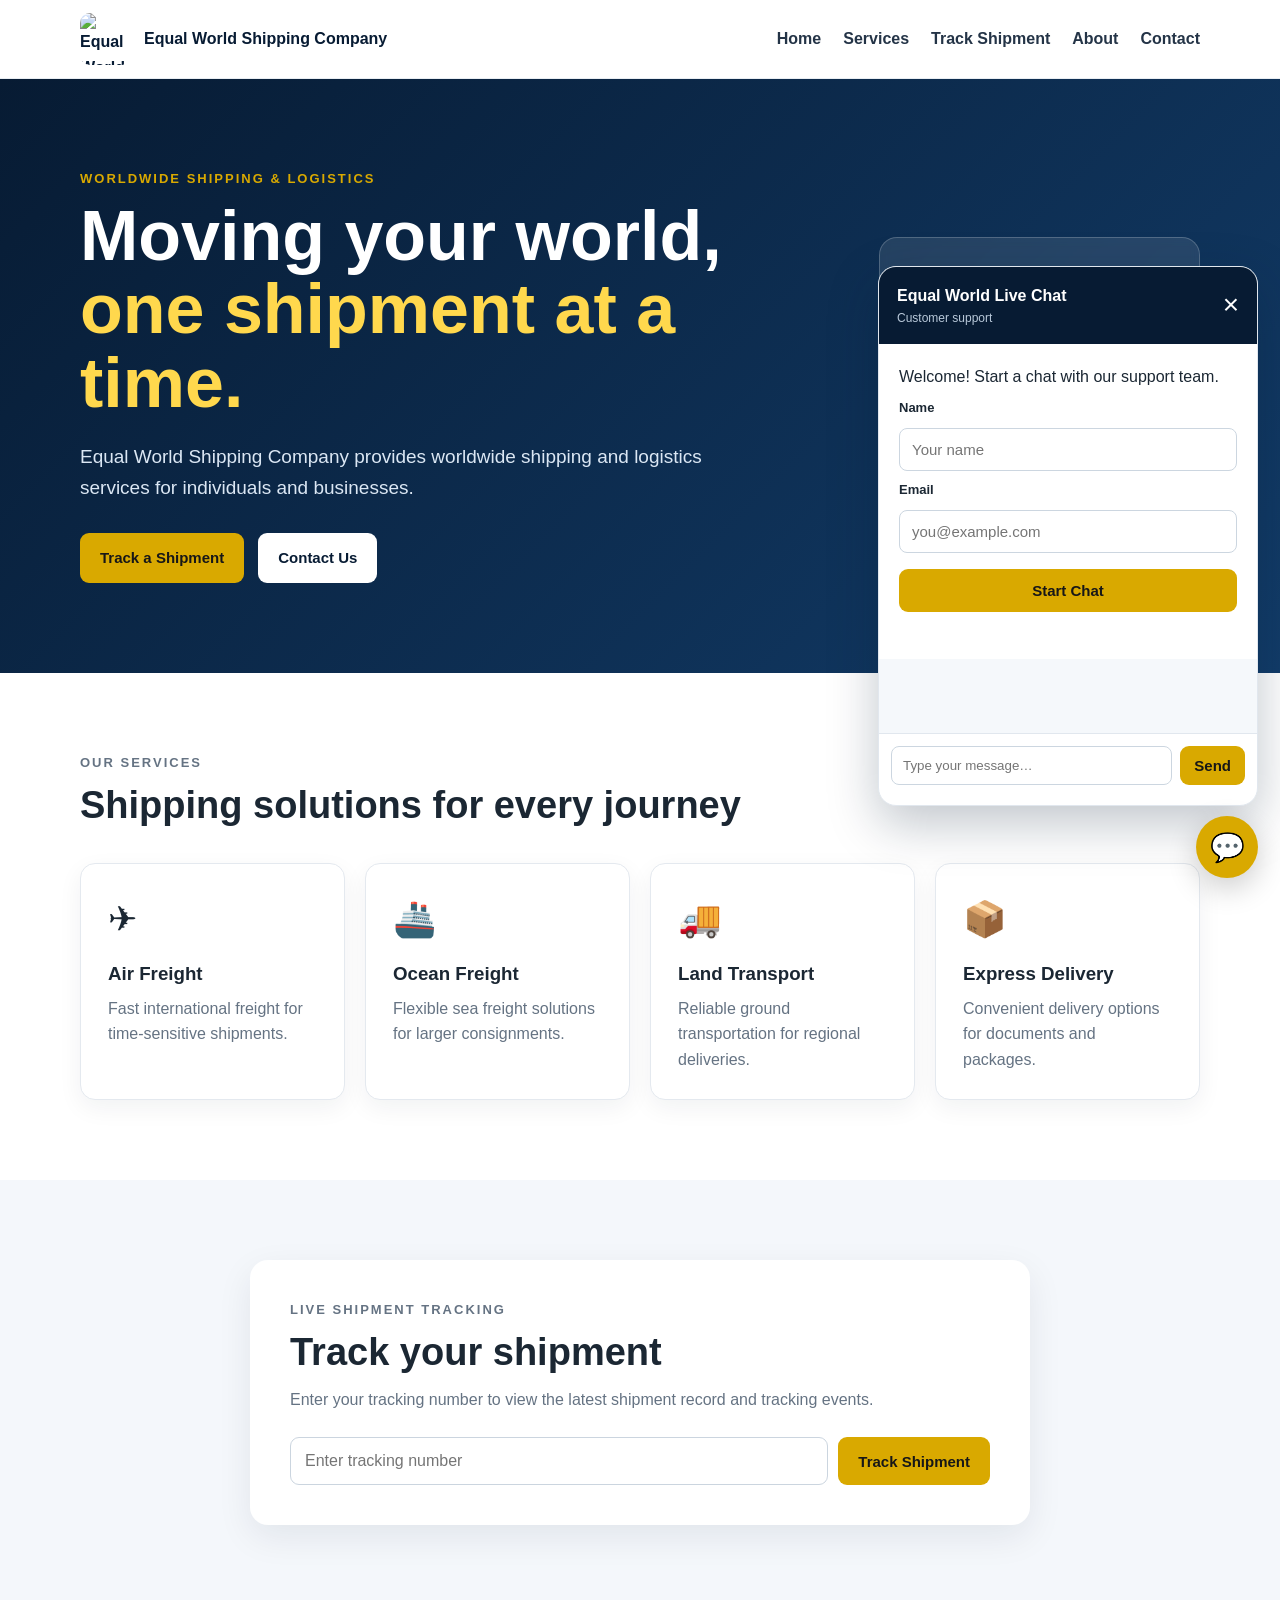
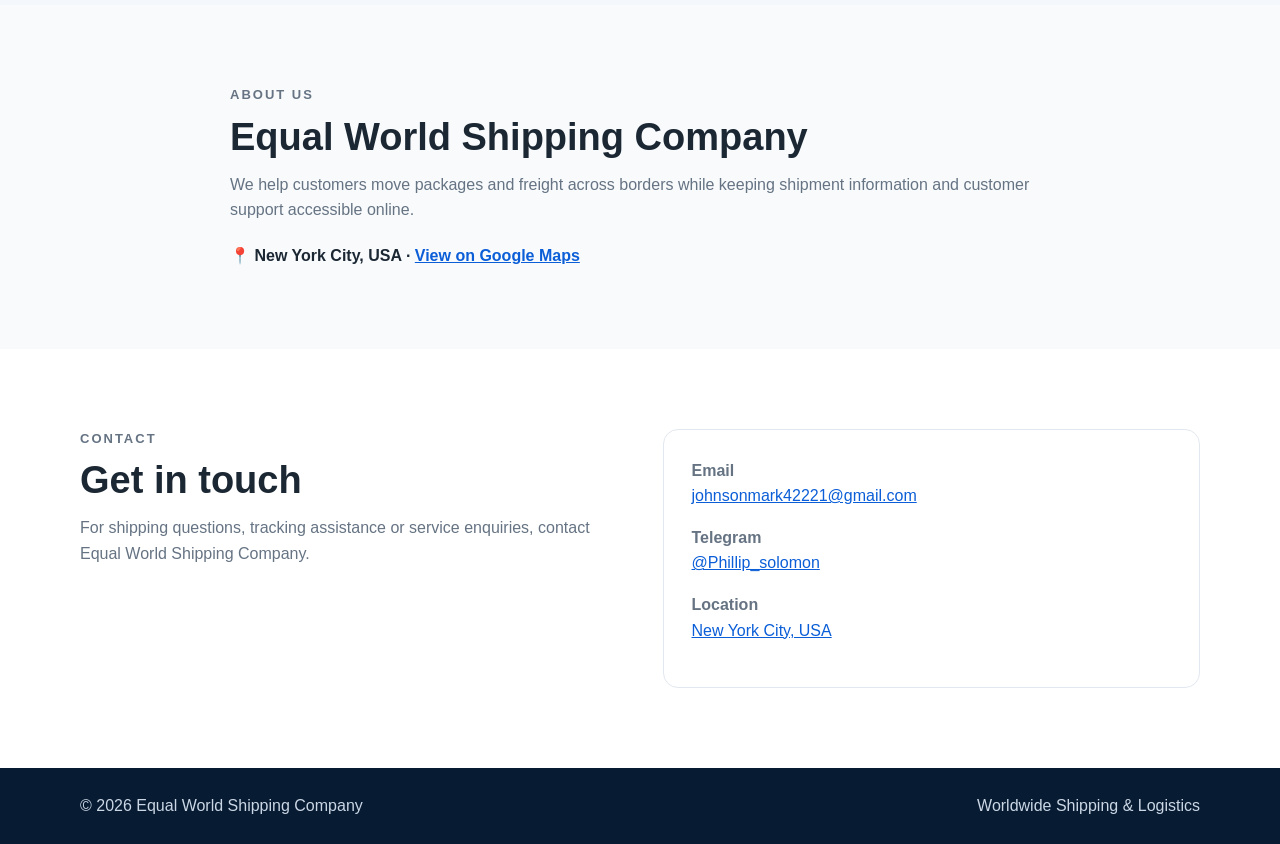
==== index.html @ 8c40545c "Separate admin dashboard from customer website Create a dedicated Equal World Shipping admin dashboa" ====
<!DOCTYPE html>
<html lang="en">
<head>
  <meta charset="UTF-8">
  <meta name="viewport" content="width=device-width, initial-scale=1.0">
  <title>Equal World Shipping Company</title>
  <meta name="description" content="Equal World Shipping Company — worldwide shipping and logistics with live shipment tracking and customer support.">
  <link rel="stylesheet" href="style.css">
</head>
<body>
  <header class="header">
    <div class="container nav">
      <a class="brand" href="#home"><img src="logo.jpg" alt="Equal World Shipping Company logo"><span>Equal World Shipping Company</span></a>
      <nav>
        <a href="#home">Home</a><a href="#services">Services</a><a href="#tracking">Track Shipment</a><a href="#about">About</a><a href="#contact">Contact</a>
      </nav>
    </div>
  </header>

  <main>
    <section id="home" class="hero">
      <div class="container hero-grid">
        <div>
          <p class="eyebrow">WORLDWIDE SHIPPING & LOGISTICS</p>
          <h1>Moving your world, <span>one shipment at a time.</span></h1>
          <p class="hero-text">Equal World Shipping Company provides worldwide shipping and logistics services for individuals and businesses.</p>
          <div class="buttons"><a class="btn primary" href="#tracking">Track a Shipment</a><a class="btn secondary" href="#contact">Contact Us</a></div>
        </div>
        <div class="hero-card"><div class="card-icon">✈</div><h3>Worldwide Logistics</h3><p>Air, sea and land shipping support with live shipment tracking and customer support.</p></div>
      </div>
    </section>

    <section id="services" class="section">
      <div class="container"><p class="eyebrow">OUR SERVICES</p><h2>Shipping solutions for every journey</h2>
        <div class="cards">
          <article><div class="icon">✈</div><h3>Air Freight</h3><p>Fast international freight for time-sensitive shipments.</p></article>
          <article><div class="icon">🚢</div><h3>Ocean Freight</h3><p>Flexible sea freight solutions for larger consignments.</p></article>
          <article><div class="icon">🚚</div><h3>Land Transport</h3><p>Reliable ground transportation for regional deliveries.</p></article>
          <article><div class="icon">📦</div><h3>Express Delivery</h3><p>Convenient delivery options for documents and packages.</p></article>
        </div>
      </div>
    </section>

    <section id="tracking" class="section tracking-section">
      <div class="container"><div class="tracking-box">
        <p class="eyebrow">LIVE SHIPMENT TRACKING</p><h2>Track your shipment</h2>
        <p>Enter your tracking number to view the latest shipment record and tracking events.</p>
        <form id="trackingForm"><input id="trackingNumber" type="text" placeholder="Enter tracking number" autocomplete="off" required><button class="btn primary" type="submit">Track Shipment</button></form>
        <div id="trackingResult" class="tracking-result hidden"></div>
      </div></div>
    </section>

    <section id="about" class="section light"><div class="container narrow">
      <p class="eyebrow">ABOUT US</p><h2>Equal World Shipping Company</h2>
      <p>We help customers move packages and freight across borders while keeping shipment information and customer support accessible online.</p>
      <div class="location">📍 New York City, USA · <a href="https://www.google.com/maps/search/?api=1&query=New%20York%20City%2C%20USA" target="_blank" rel="noopener">View on Google Maps</a></div>
    </div></section>

    <section id="contact" class="section"><div class="container contact-grid">
      <div><p class="eyebrow">CONTACT</p><h2>Get in touch</h2><p>For shipping questions, tracking assistance or service enquiries, contact Equal World Shipping Company.</p></div>
      <div class="contact-card">
        <p><strong>Email</strong><br><a href="mailto:johnsonmark42221@gmail.com">johnsonmark42221@gmail.com</a></p>
        <p><strong>Telegram</strong><br><a href="https://t.me/Phillip_solomon" target="_blank" rel="noopener">@Phillip_solomon</a></p>
        <p><strong>Location</strong><br><a href="https://www.google.com/maps/search/?api=1&query=New%20York%20City%2C%20USA" target="_blank" rel="noopener">New York City, USA</a></p>
      </div>
    </div></section>
  </main>

  <button id="chatToggle" class="chat-toggle" type="button" aria-label="Open live chat">💬</button>
  <section id="chatPanel" class="chat-panel hidden" aria-label="Equal World live chat">
    <div class="chat-header"><div><strong>Equal World Live Chat</strong><small>Customer support</small></div><button id="chatClose" type="button" aria-label="Close chat">×</button></div>
    <div id="chatStart" class="chat-start">
      <p>Welcome! Start a chat with our support team.</p>
      <label for="chatName">Name</label><input id="chatName" type="text" placeholder="Your name" autocomplete="name">
      <label for="chatEmail">Email</label><input id="chatEmail" type="email" placeholder="you@example.com" autocomplete="email">
      <button id="chatStartBtn" class="btn primary" type="button">Start Chat</button>
      <p id="chatError" class="chat-error" role="alert"></p>
    </div>
    <div id="chatBody" class="chat-body hidden">
      <div id="chatMessages" class="chat-messages" aria-live="polite"></div>
      <form id="chatForm" class="chat-form"><input id="chatInput" type="text" maxlength="1000" placeholder="Type your message…" required><button class="btn primary" type="submit">Send</button></form>
      <p id="chatStatus" class="chat-status"></p>
    </div>
  </section>

  <footer><div class="container footer"><span>© <span id="year"></span> Equal World Shipping Company</span><span>Worldwide Shipping & Logistics</span></div></footer>
  <script src="script.js"></script>
</body>
</html>
---- style.css ----
*{box-sizing:border-box;margin:0;padding:0}
:root{--navy:#071b33;--blue:#0b5ed7;--gold:#d9a900;--text:#1b2733;--muted:#657383;--light:#f4f7fb}
body{font-family:Inter,Arial,sans-serif;color:var(--text);line-height:1.6;background:#fff}
.container{width:min(1120px,92%);margin:auto}.header{position:sticky;top:0;z-index:10;background:#fff;border-bottom:1px solid #e8edf2}
.nav{min-height:78px;display:flex;align-items:center;justify-content:space-between;gap:25px}.brand{display:flex;align-items:center;gap:12px;color:var(--navy);font-weight:800;text-decoration:none}.brand img{width:52px;height:52px;object-fit:cover;border-radius:10px}
nav{display:flex;gap:22px;flex-wrap:wrap}nav a{color:#243447;text-decoration:none;font-weight:600}nav a:hover{color:var(--blue)}
.hero{background:linear-gradient(135deg,#071b33,#123c69);color:#fff;padding:90px 0}.hero-grid{display:grid;grid-template-columns:1.4fr .6fr;gap:50px;align-items:center}
.eyebrow{font-size:13px;letter-spacing:2px;font-weight:800;color:var(--gold);margin-bottom:10px}h1{font-size:clamp(42px,6vw,70px);line-height:1.05;margin-bottom:22px}h1 span{color:#ffd84d}.hero-text{font-size:19px;color:#dbe7f4;max-width:680px}
.buttons{display:flex;gap:14px;margin-top:30px;flex-wrap:wrap}.btn{display:inline-block;border:0;border-radius:9px;padding:13px 20px;font-weight:800;text-decoration:none;cursor:pointer;font-size:15px}.primary{background:var(--gold);color:#171717}.secondary{background:#fff;color:var(--navy)}
.hero-card{background:rgba(255,255,255,.1);border:1px solid rgba(255,255,255,.2);padding:35px;border-radius:18px;backdrop-filter:blur(5px)}.card-icon{font-size:55px;margin-bottom:12px}
.section{padding:80px 0}.section h2{font-size:38px;line-height:1.15;margin-bottom:12px}.cards{display:grid;grid-template-columns:repeat(4,1fr);gap:20px;margin-top:35px}
.cards article{padding:27px;border:1px solid #e4e9ef;border-radius:15px;background:#fff;box-shadow:0 8px 25px rgba(7,27,51,.06)}.icon{font-size:35px;margin-bottom:12px}.cards h3{margin-bottom:7px}.cards p,.section p{color:var(--muted)}
.tracking-section{background:var(--light)}.tracking-box{max-width:780px;margin:auto;background:#fff;padding:40px;border-radius:18px;box-shadow:0 12px 35px rgba(7,27,51,.08)}
#trackingForm{display:flex;gap:10px;margin-top:25px}#trackingNumber{flex:1;padding:14px;border:1px solid #cbd5df;border-radius:9px;font-size:16px}.tracking-result{margin-top:25px;border-top:1px solid #e3e8ee;padding-top:22px}
.status{font-weight:800;display:inline-block;padding:6px 11px;border-radius:20px;background:#e8f6ee;color:#14733d}.timeline{margin-top:18px;border-left:3px solid #dce5ef;padding-left:18px}.timeline div{margin-bottom:14px}
.light{background:#f8fafc}.narrow{max-width:820px}.location{margin-top:20px;font-weight:700}.location a,.tracking-result a{color:var(--blue)}
.contact-grid{display:grid;grid-template-columns:1fr 1fr;gap:45px;align-items:start}.contact-card{padding:28px;border:1px solid #e2e8ef;border-radius:15px}.contact-card p{margin-bottom:16px}.contact-card a{color:var(--blue)}
footer{background:var(--navy);color:#cbd7e5;padding:25px 0}.footer{display:flex;justify-content:space-between;gap:20px}.hidden{display:none}

/* Live chat */
.chat-toggle{position:fixed;right:22px;bottom:22px;z-index:50;width:62px;height:62px;border:0;border-radius:50%;background:var(--gold);color:#111;font-size:28px;box-shadow:0 10px 30px rgba(0,0,0,.2);cursor:pointer}
.chat-panel{position:fixed;right:22px;bottom:94px;z-index:49;width:min(380px,calc(100vw - 30px));height:540px;background:#fff;border-radius:18px;box-shadow:0 18px 50px rgba(7,27,51,.25);overflow:hidden;border:1px solid #e1e7ee;display:flex;flex-direction:column}
.chat-header{background:var(--navy);color:#fff;padding:16px 18px;display:flex;justify-content:space-between;align-items:center}.chat-header small{display:block;color:#b9c9da;font-size:12px}.chat-header button{background:none;border:0;color:#fff;font-size:28px;cursor:pointer}
.chat-start{padding:20px;display:flex;flex-direction:column;gap:9px}.chat-start label{font-size:13px;font-weight:700}.chat-start input{padding:12px;border:1px solid #ccd6e0;border-radius:8px;font-size:15px}.chat-start .btn{margin-top:7px}.chat-error{color:#b42318!important;font-size:13px;min-height:18px}
.chat-body{display:flex;flex-direction:column;min-height:0;flex:1}.chat-messages{flex:1;overflow:auto;padding:15px;background:#f5f8fb}.chat-message{max-width:82%;padding:10px 12px;border-radius:12px;margin-bottom:10px}.chat-message p{margin:3px 0!important;color:var(--text)!important;word-break:break-word}.chat-message small{font-size:10px;color:#7a8794}.chat-message.visitor{margin-left:auto;background:#e6f0ff}.chat-message.agent{margin-right:auto;background:#fff;border:1px solid #e2e8ef}.chat-form{display:flex;gap:8px;padding:12px;border-top:1px solid #e1e7ee}.chat-form input{min-width:0;flex:1;padding:11px;border:1px solid #ccd6e0;border-radius:8px}.chat-form .btn{padding:10px 14px}.chat-status{font-size:11px;padding:0 12px 8px;color:#7a8794!important}
@media(max-width:800px){.nav{align-items:flex-start;padding:15px 0;flex-direction:column}nav{gap:12px}.hero-grid,.contact-grid{grid-template-columns:1fr}.cards{grid-template-columns:1fr 1fr}.section{padding:60px 0}#trackingForm{flex-direction:column}.footer{flex-direction:column}}
@media(max-width:500px){.cards{grid-template-columns:1fr}.hero{padding:65px 0}.tracking-box{padding:25px}.chat-panel{right:10px;bottom:85px;height:min(540px,calc(100vh - 105px))}.chat-toggle{right:14px;bottom:14px}}
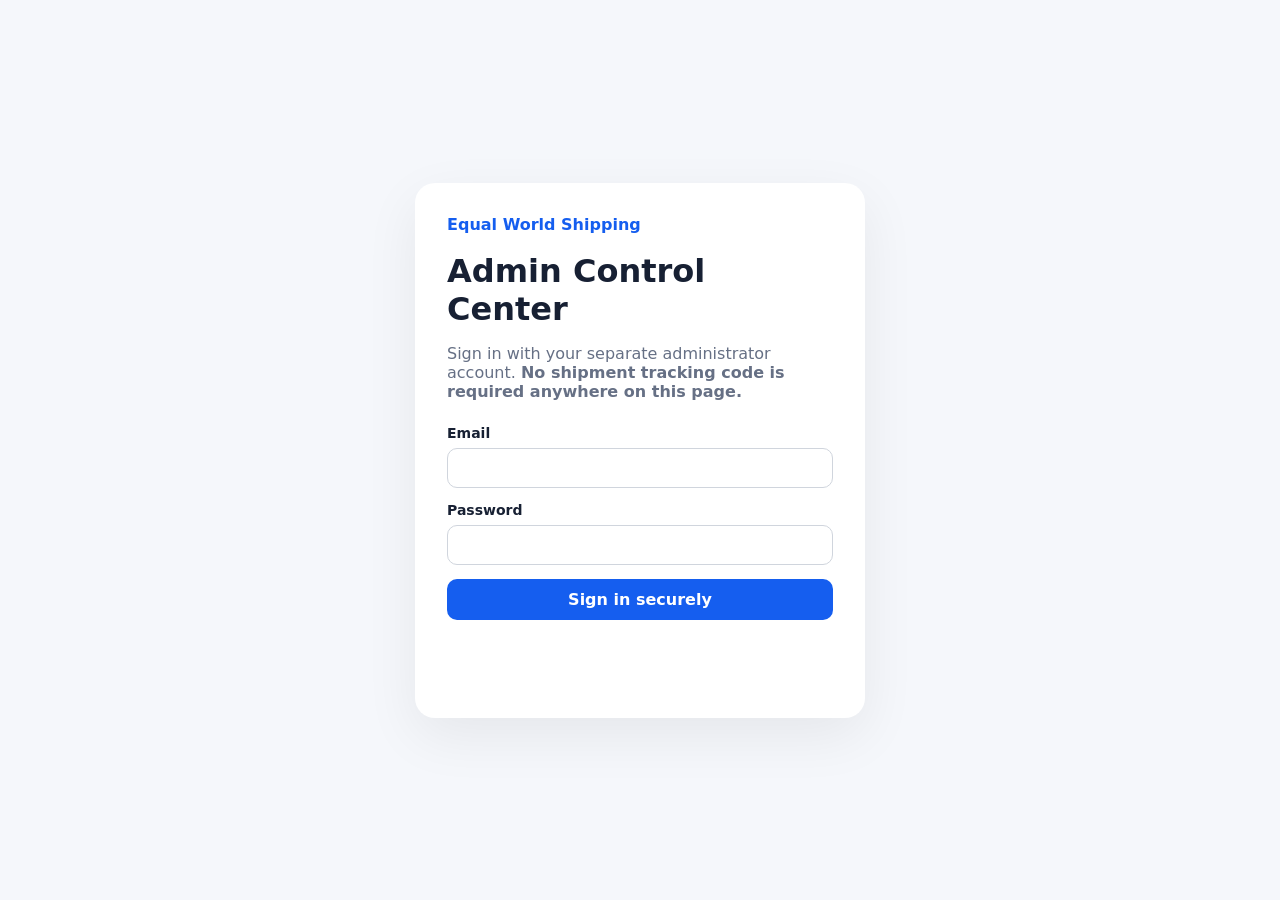
==== commit 5f50e7dd: "Fix admin dashboard entry point Add the correct GitHub Pages entry point for the separate Equal Worl" ====
--- a/index.html
+++ b/index.html
@@ -1,89 +1,13 @@
-<!DOCTYPE html>
+<!doctype html>
 <html lang="en">
 <head>
-  <meta charset="UTF-8">
-  <meta name="viewport" content="width=device-width, initial-scale=1.0">
-  <title>Equal World Shipping Company</title>
-  <meta name="description" content="Equal World Shipping Company — worldwide shipping and logistics with live shipment tracking and customer support.">
-  <link rel="stylesheet" href="style.css">
+  <meta charset="utf-8">
+  <meta name="viewport" content="width=device-width, initial-scale=1">
+  <meta http-equiv="refresh" content="0; url=admin.html">
+  <title>Equal World Shipping — Admin</title>
 </head>
 <body>
-  <header class="header">
-    <div class="container nav">
-      <a class="brand" href="#home"><img src="logo.jpg" alt="Equal World Shipping Company logo"><span>Equal World Shipping Company</span></a>
-      <nav>
-        <a href="#home">Home</a><a href="#services">Services</a><a href="#tracking">Track Shipment</a><a href="#about">About</a><a href="#contact">Contact</a>
-      </nav>
-    </div>
-  </header>
-
-  <main>
-    <section id="home" class="hero">
-      <div class="container hero-grid">
-        <div>
-          <p class="eyebrow">WORLDWIDE SHIPPING & LOGISTICS</p>
-          <h1>Moving your world, <span>one shipment at a time.</span></h1>
-          <p class="hero-text">Equal World Shipping Company provides worldwide shipping and logistics services for individuals and businesses.</p>
-          <div class="buttons"><a class="btn primary" href="#tracking">Track a Shipment</a><a class="btn secondary" href="#contact">Contact Us</a></div>
-        </div>
-        <div class="hero-card"><div class="card-icon">✈</div><h3>Worldwide Logistics</h3><p>Air, sea and land shipping support with live shipment tracking and customer support.</p></div>
-      </div>
-    </section>
-
-    <section id="services" class="section">
-      <div class="container"><p class="eyebrow">OUR SERVICES</p><h2>Shipping solutions for every journey</h2>
-        <div class="cards">
-          <article><div class="icon">✈</div><h3>Air Freight</h3><p>Fast international freight for time-sensitive shipments.</p></article>
-          <article><div class="icon">🚢</div><h3>Ocean Freight</h3><p>Flexible sea freight solutions for larger consignments.</p></article>
-          <article><div class="icon">🚚</div><h3>Land Transport</h3><p>Reliable ground transportation for regional deliveries.</p></article>
-          <article><div class="icon">📦</div><h3>Express Delivery</h3><p>Convenient delivery options for documents and packages.</p></article>
-        </div>
-      </div>
-    </section>
-
-    <section id="tracking" class="section tracking-section">
-      <div class="container"><div class="tracking-box">
-        <p class="eyebrow">LIVE SHIPMENT TRACKING</p><h2>Track your shipment</h2>
-        <p>Enter your tracking number to view the latest shipment record and tracking events.</p>
-        <form id="trackingForm"><input id="trackingNumber" type="text" placeholder="Enter tracking number" autocomplete="off" required><button class="btn primary" type="submit">Track Shipment</button></form>
-        <div id="trackingResult" class="tracking-result hidden"></div>
-      </div></div>
-    </section>
-
-    <section id="about" class="section light"><div class="container narrow">
-      <p class="eyebrow">ABOUT US</p><h2>Equal World Shipping Company</h2>
-      <p>We help customers move packages and freight across borders while keeping shipment information and customer support accessible online.</p>
-      <div class="location">📍 New York City, USA · <a href="https://www.google.com/maps/search/?api=1&query=New%20York%20City%2C%20USA" target="_blank" rel="noopener">View on Google Maps</a></div>
-    </div></section>
-
-    <section id="contact" class="section"><div class="container contact-grid">
-      <div><p class="eyebrow">CONTACT</p><h2>Get in touch</h2><p>For shipping questions, tracking assistance or service enquiries, contact Equal World Shipping Company.</p></div>
-      <div class="contact-card">
-        <p><strong>Email</strong><br><a href="mailto:johnsonmark42221@gmail.com">johnsonmark42221@gmail.com</a></p>
-        <p><strong>Telegram</strong><br><a href="https://t.me/Phillip_solomon" target="_blank" rel="noopener">@Phillip_solomon</a></p>
-        <p><strong>Location</strong><br><a href="https://www.google.com/maps/search/?api=1&query=New%20York%20City%2C%20USA" target="_blank" rel="noopener">New York City, USA</a></p>
-      </div>
-    </div></section>
-  </main>
-
-  <button id="chatToggle" class="chat-toggle" type="button" aria-label="Open live chat">💬</button>
-  <section id="chatPanel" class="chat-panel hidden" aria-label="Equal World live chat">
-    <div class="chat-header"><div><strong>Equal World Live Chat</strong><small>Customer support</small></div><button id="chatClose" type="button" aria-label="Close chat">×</button></div>
-    <div id="chatStart" class="chat-start">
-      <p>Welcome! Start a chat with our support team.</p>
-      <label for="chatName">Name</label><input id="chatName" type="text" placeholder="Your name" autocomplete="name">
-      <label for="chatEmail">Email</label><input id="chatEmail" type="email" placeholder="you@example.com" autocomplete="email">
-      <button id="chatStartBtn" class="btn primary" type="button">Start Chat</button>
-      <p id="chatError" class="chat-error" role="alert"></p>
-    </div>
-    <div id="chatBody" class="chat-body hidden">
-      <div id="chatMessages" class="chat-messages" aria-live="polite"></div>
-      <form id="chatForm" class="chat-form"><input id="chatInput" type="text" maxlength="1000" placeholder="Type your message…" required><button class="btn primary" type="submit">Send</button></form>
-      <p id="chatStatus" class="chat-status"></p>
-    </div>
-  </section>
-
-  <footer><div class="container footer"><span>© <span id="year"></span> Equal World Shipping Company</span><span>Worldwide Shipping & Logistics</span></div></footer>
-  <script src="script.js"></script>
+  <p>Opening the Equal World Shipping Admin Dashboard…</p>
+  <script>window.location.replace('admin.html');</script>
 </body>
 </html>
